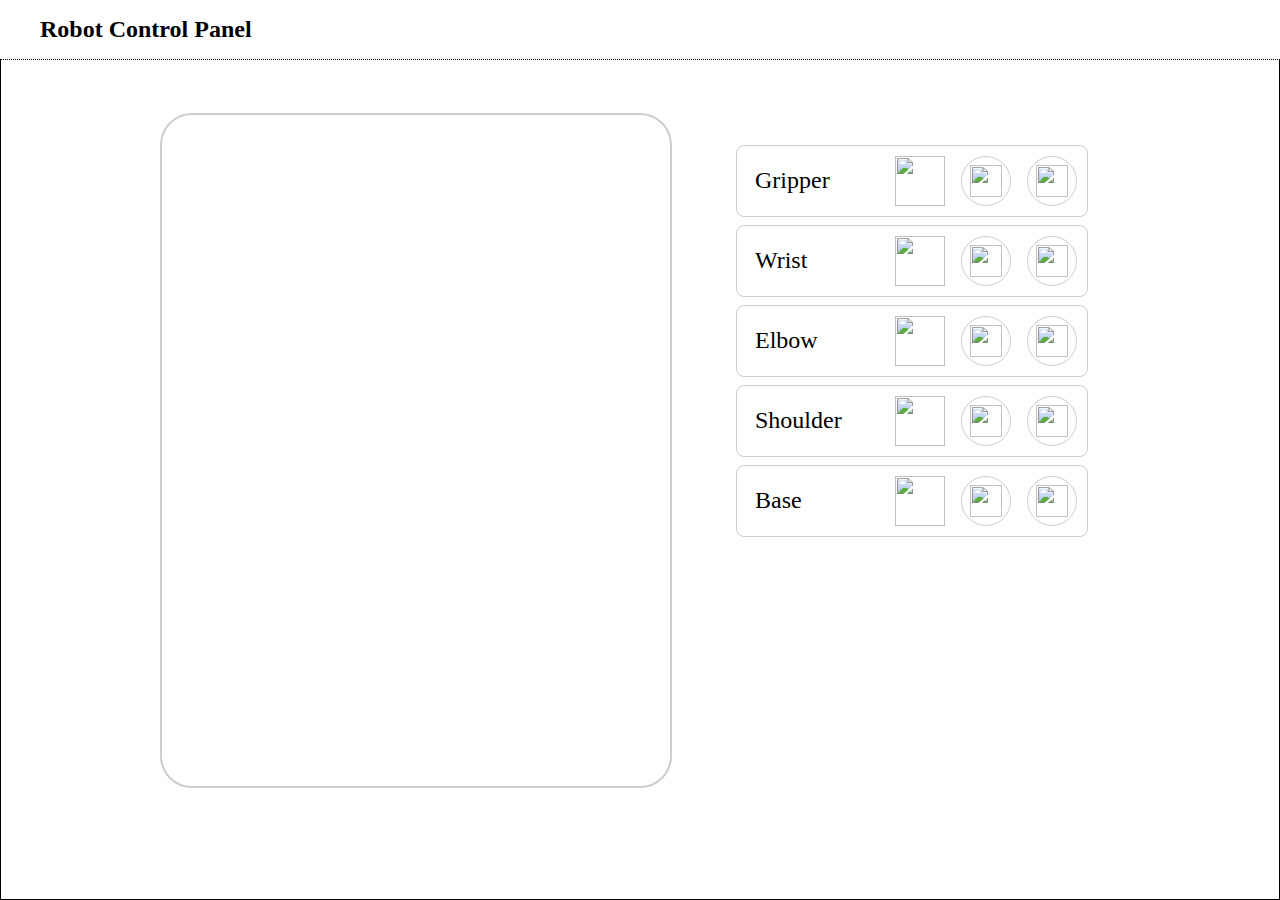
==== ui/index.html @ 59b834fe "Add files via upload" ====
<!DOCTYPE html>
<html lang="en">
<head>
    <meta charset="UTF-8">
    <meta name="viewport" content="width=device-width, initial-scale=1.0">
    <title>Robotic Arm</title>
    <link rel="stylesheet" href="style.css">
    <script src="https://cdnjs.cloudflare.com/ajax/libs/three.js/110/three.min.js"></script>
    <script src="https://cdn.jsdelivr.net/npm/three@0.110.0/examples/js/loaders/STLLoader.js"></script>
    <script src="https://cdnjs.cloudflare.com/ajax/libs/three.js/r128/controls/OrbitControls.js"></script>
    
</head>
<body>
    
    <div class="nav">
        <div class="left-nav">
            <div class="left-sidebar-open-button">
                <img src="r/icon/ls-open.svg" alt="">
            </div>
            <div class="app-title">Robot Control Panel</div>
        </div>

        <div class="right-nav">
            <div class="right-sidebar-open-button">
                <img src="r/icon/rs-open.svg" alt="">
            </div>
        </div>
    </div>

    <div class="screen">
        <div class="canvas" id="stlCanvas">
            <!-- <img src="r/img/arm.png" alt="" class="src"> -->
        </div>

        <div class="control-buttons">
            <!-- Gripper -->
            <div class="control">
                <div class="grabber">
                    <img src="r/icon/grabber.svg" alt="">
                </div>
                <div class="control-name">
                    Gripper
                </div>
                <div class="icon-and-control-button">
                    <div class="icon">
                        <img src="r/icon/gripper.svg" alt="">
                    </div>
                    <div class="control-button">
                        <div class="control-1" onclick="sendCommand('close_gripper')">
                            <img src="r/icon/hold.svg" alt="">
                        </div>
                        <div class="control-2" onclick="sendCommand('open_gripper')">
                            <img src="r/icon/unhold.svg" alt="">
                        </div>
                    </div>
                </div>
            </div>
            <!-- Wrist -->
            <div class="control">
                <div class="grabber">
                    <img src="r/icon/grabber.svg" alt="">
                </div>
                <div class="control-name">
                    Wrist
                </div>
                <div class="icon-and-control-button">
                    <div class="icon">
                        <img src="r/icon/wrist.svg" alt="">
                    </div>
                    <div class="control-button">
                        <div class="control-1" onclick="sendCommand('rotate_wrist_left')">
                            <img src="r/icon/counter-h.svg" alt="">
                        </div>
                        <div class="control-2" onclick="sendCommand('rotate_wrist_right')">
                            <img src="r/icon/clock-h.svg" alt="">
                        </div>
                    </div>
                </div>
            </div>
            <!-- Elbow -->
            <div class="control">
                <div class="grabber">
                    <img src="r/icon/grabber.svg" alt="">
                </div>
                <div class="control-name">
                    Elbow
                </div>
                <div class="icon-and-control-button">
                    <div class="icon">
                        <img src="r/icon/elbow.svg" alt="">
                    </div>
                    <div class="control-button">
                        <div class="control-1" onclick="sendCommand('bend_inward')">
                            <img src="r/icon/counter-v.svg" alt="">
                        </div>
                        <div class="control-2" onclick="sendCommand('extend_outward')">
                            <img src="r/icon/clock-v.svg" alt="">
                        </div>
                    </div>
                </div>
            </div>
            <!-- Shoulder -->
            <div class="control">
                <div class="grabber">
                    <img src="r/icon/grabber.svg" alt="">
                </div>
                <div class="control-name">
                    Shoulder
                </div>
                <div class="icon-and-control-button">
                    <div class="icon">
                        <img src="r/icon/shoulder.svg" alt="">
                    </div>
                    <div class="control-button">
                        <div class="control-1" onclick="sendCommand('move_up')">
                            <img src="r/icon/counter-v.svg" alt="">
                        </div>
                        <div class="control-2" onclick="sendCommand('move_down')">
                            <img src="r/icon/clock-v.svg" alt="">
                        </div>
                    </div>
                </div>
            </div>
            <!-- base -->
            <div class="control">
                <div class="grabber">
                    <img src="r/icon/grabber.svg" alt="">
                </div>
                <div class="control-name">
                    Base
                </div>
                <div class="icon-and-control-button">
                    <div class="icon">
                        <img src="r/icon/base.svg" alt="">
                    </div>
                    <div class="control-button">
                        <div class="control-1" onclick="sendCommand('rotate_left')">
                            <img src="r/icon/counter-h.svg" alt="">
                        </div>
                        <div class="control-2" onclick="sendCommand('rotate_right')">
                            <img src="r/icon/clock-h.svg" alt="">
                        </div>
                    </div>
                </div>
            </div>
        </div>

    </div>


    <!-- sidebars -->
    <div class="blur-background"></div>
    <div class="left-sidebar">
        <div class="left-sidebar-nav">
            <div class="left-sidebar-close-button">
                <img src="r/icon/ls-close.svg" alt="">
            </div>
            <div class="app-title">Robot Control Panel</div>
        </div>

        <div class="list-container">

            <div class="menu-list shortcuts">
                <div class="menu-head">
                    <div class="menu-img-title">
                        <img src="r/icon/cmd.svg" alt="e">
                        <div class="title">Shortcuts</div>
                    </div>
                    <div class="menu-dropdown">
                        <img src="r/icon/down.svg" alt="e">
                    </div>
                </div>
                <div class="menu-content">
                    <div class="sortcut-name">
                        <div class="img-title">
                            <img src="r/icon/gripper.svg" alt="e">
                            <div class="title">Gripper</div>
                        </div>
    
                        <div class="keys">
                            <div class="shortcut-keys key1">
                                <div class="title-key">G</div>
                                <div class="and-key">+</div>
                                <div class="arrow-key">Left Key</div>
                            </div>
                            <div class="shortcut-keys key2">
                                <div class="title-key">G</div>
                                <div class="and-key">+</div>
                                <div class="arrow-key">Right Key</div>
                            </div>
                        </div>
                    </div>
                    <div class="sortcut-name">
                        <div class="img-title">
                            <img src="r/icon/wrist.svg" alt="e">
                            <div class="title">Wrist</div>
                        </div>
    
                        <div class="keys">
                            <div class="shortcut-keys key1">
                                <div class="title-key">W</div>
                                <div class="and-key">+</div>
                                <div class="arrow-key">Left Key</div>
                            </div>
                            <div class="shortcut-keys key2">
                                <div class="title-key">W</div>
                                <div class="and-key">+</div>
                                <div class="arrow-key">Right Key</div>
                            </div>
                        </div>
                    </div>
                    <div class="sortcut-name">
                        <div class="img-title">
                            <img src="r/icon/elbow.svg" alt="e">
                            <div class="title">Elbow</div>
                        </div>
    
                        <div class="keys">
                            <div class="shortcut-keys key1">
                                <div class="title-key">E</div>
                                <div class="and-key">+</div>
                                <div class="arrow-key">Left Key</div>
                            </div>
                            <div class="shortcut-keys key2">
                                <div class="title-key">E</div>
                                <div class="and-key">+</div>
                                <div class="arrow-key">Right Key</div>
                            </div>
                        </div>
                    </div>
                    <div class="sortcut-name">
                        <div class="img-title">
                            <img src="r/icon/shoulder.svg" alt="e">
                            <div class="title">Shoulder</div>
                        </div>
    
                        <div class="keys">
                            <div class="shortcut-keys key1">
                                <div class="title-key">S</div>
                                <div class="and-key">+</div>
                                <div class="arrow-key">Left Key</div>
                            </div>
                            <div class="shortcut-keys key2">
                                <div class="title-key">S</div>
                                <div class="and-key">+</div>
                                <div class="arrow-key">Right Key</div>
                            </div>
                        </div>
                    </div>
                    <div class="sortcut-name">
                        <div class="img-title">
                            <img src="r/icon/base.svg" alt="e">
                            <div class="title">Base</div>
                        </div>
    
                        <div class="keys">
                            <div class="shortcut-keys key1">
                                <div class="title-key">B</div>
                                <div class="and-key">+</div>
                                <div class="arrow-key">Left Key</div>
                            </div>
                            <div class="shortcut-keys key2">
                                <div class="title-key">B</div>
                                <div class="and-key">+</div>
                                <div class="arrow-key">Right Key</div>
                            </div>
                        </div>
                    </div>
                </div>
            </div>

        </div>
    </div>

    <div class="right-sidebar">
        <div class="right-sidebar-nav">
            <div class="l-right-sidebar-nav">
                <div class="right-sidenav-close-button">
                    <img src="r/icon/rs-close.svg" alt="">
                </div>
                <div class="app-title">Log Data</div>
            </div>

            <div class="r-right-sidebar-nav">
                <div class="snap">
                    <img src="r/icon/snap.svg" alt="" class="src">
                </div>
            </div>
        </div>
        <div class="right-sidenav-content">
            <div class="log-book">
                <table>
                    <thead>
                        <tr>
                            <th>Action</th>
                            <th>Direction</th>
                            <th>Times</th>
                        </tr>
                    </thead>
                    <tbody>
                        <!-- Data rows will be inserted here -->
                    </tbody>
                </table>
                <div class="no-data-available">No Data Available</div>
            </div>
            <div class="initial-servo-state servo-state-snap">
                <div class="servo-snap-title">
                    <img src="r/icon/motor.svg" alt="">
                    <div class="title">Servo Snapshot</div>
                </div>
                <table>
                    <tr>
                        <th>Part Name</th>
                        <th>Angle</th>
                    </tr>
                    <tr>
                        <td>Base</td>
                        <td>0</td>
                    </tr>
                    <tr>
                        <td>Shoulder</td>
                        <td>0</td>
                    </tr>
                    <tr>
                        <td>Elbow</td>
                        <td>0</td>
                    </tr>
                    <tr>
                        <td>Wrist</td>
                        <td>0</td>
                    </tr>
                    <tr>
                        <td>Gripper</td>
                        <td>false</td>
                    </tr>
                </table>
            </div>
        </div>
    </div>

    <!-- Three.js setup -->
    <script>
        // Create scene
        const scene = new THREE.Scene();

        // Create camera
        const camera = new THREE.PerspectiveCamera(75, window.innerWidth / window.innerHeight, 0.1, 1000);
        camera.position.set(0, 0, 30);

        // Create renderer
        const renderer = new THREE.WebGLRenderer({ antialias: true });
        renderer.setSize(window.innerWidth * 0.4, window.innerHeight * 0.75);
        document.getElementById('stlCanvas').appendChild(renderer.domElement);

        // Add lights
        const ambientLight = new THREE.AmbientLight(0xffffff, 1);
        scene.add(ambientLight);

        const directionalLight = new THREE.DirectionalLight(0xffffff, 1);
        directionalLight.position.set(5, 10, 7.5).normalize();
        scene.add(directionalLight);

        // Group to hold all parts together
        const group = new THREE.Group();

        // Load STL files
        const loader = new THREE.STLLoader();
        const stlFiles = [
            { file: '/stl/Arm1.stl', position: { x: -6.28, y: 4, z: 0 }, scale: 0.1, rotation: { x: 1.57, y: 4.5, z: 3.14 }},
            { file: '/stl/Arm2.stl', position: { x: -14, y: 11, z: 0 }, scale: 0.1, rotation: { x: 1.57, y: 3.14, z: 0 }},
            { file: '/stl/Body.stl', position: { x: 1, y: -1, z: 0 }, scale: 0.1, rotation: { x: -1.57, y: 0, z: 0 }},
            { file: '/stl/Case.stl', position: { x: 1, y: -9, z: 0 }, scale: 0.1, rotation: { x: -1.57, y: 0, z: 0 }},
            { file: '/stl/Cover.stl', position: { x: 1, y: -9, z: 0 }, scale: 0.1, rotation: { x: 1.57, y: 3.14, z: 0 }},
            // { file: '/stl/Finger X 2.stl', position: { x: 1, y: 0, z: 11 }, scale: 0.1, rotation: { x: 0, y: 0, z: 0 }},
            // { file: '/stl/Finger2 X 2.stl', position: { x: 1, y: 0, z: 13 }, scale: 0.1, rotation: { x: 0, y: 0, z: 0 }},
            // { file: '/stl/Finger3 X 2.stl', position: { x: 1, y: 0, z: 15 }, scale: 0.1, rotation: { x: 0, y: 0, z: 0 }},
            // { file: '/stl/Gear Servo.stl', position: { x: 1, y: 0, z: 17 }, scale: 0.1, rotation: { x: 0, y: 0, z: 0 }},
            // { file: '/stl/Gear SG90.stl', position: { x: 1, y: 0, z: 19 }, scale: 0.1, rotation: { x: 0, y: 0, z: 0 }},
            // { file: '/stl/Gear Shaft.stl', position: { x: 1, y: 0, z: 21 }, scale: 0.1, rotation: { x: 0, y: 0, z: 0 }},
            // { file: '/stl/Plate Lower.stl', position: { x: 1, y: 0, z: 10 }, scale: 0.1, rotation: { x: 0, y: 0, z: 0 }},
            { file: '/stl/Plate Upper.stl', position: { x: 1, y: 0, z: 10 }, scale: 0.1, rotation: { x: 10, y: 0, z: 0 }},
            // { file: '/stl/Shaft1.stl', position: { x: 1, y: 0, z: 10 }, scale: 0.1, rotation: { x: 0, y: 0, z: 0 }},
            // { file: '/stl/Shaft2.stl', position: { x: 1, y: 0, z: 10 }, scale: 0.1, rotation: { x: 0, y: 0, z: 0 }},
            // { file: '/stl/Shaft3.stl', position: { x: 1, y: 0, z: 10 }, scale: 0.1, rotation: { x: 0, y: 0, z: 0 }},
            // { file: '/stl/Tabla_Alt.stl', position: { x: 1, y: 0, z: 10 }, scale: 0.1, rotation: { x: 0, y: 0, z: 0 }},
            // { file: '/stl/Wrist.stl', position: { x: 1, y: 0, z: 10 }, scale: 0.1, rotation: { x: 0, y: 0, z: 0 }},
            
        ];

        // Function to load a part
        function loadSTLPart(stl, group) {
            loader.load(stl.file, function (geometry) {
                const material = new THREE.MeshPhongMaterial({ color: 0x555555 });
                const mesh = new THREE.Mesh(geometry, material);
                
                // Set position, scale, and rotation
                mesh.position.set(stl.position.x, stl.position.y, stl.position.z);
                mesh.scale.set(stl.scale, stl.scale, stl.scale);
                mesh.rotation.set(stl.rotation.x, stl.rotation.y, stl.rotation.z);
                
                group.add(mesh);  // Add each part to the group
            });
        }

        // Load all STL parts into the group
        stlFiles.forEach(stl => loadSTLPart(stl, group));

        // Add group to scene
        scene.add(group);

        // Animation loop
        function animate() {
            requestAnimationFrame(animate);
            group.rotation.y += 0.015;  // Rotate the whole assembly for a dynamic view
            renderer.render(scene, camera);
        }

        animate();

        // Handle window resizing
        window.addEventListener('resize', () => {
            const width = window.innerWidth * 0.4;
            const height = window.innerHeight * 0.75;
            renderer.setSize(width, height);
            camera.aspect = width / height;
            camera.updateProjectionMatrix();
        });
    </script>

    <!-- <script type="module">
        import * as THREE from '/threeJS/three.module.min.js';
        import { STLLoader } from '/threeJS/STLLoader.js';
        import { OrbitControls } from '/threeJS/OrbitControls.js';

        // Create scene
        const scene = new THREE.Scene();
        const camera = new THREE.PerspectiveCamera(75, window.innerWidth / window.innerHeight, 0.1, 1000);
        camera.position.set(0, 0, 30);

        // Create renderer
        const renderer = new THREE.WebGLRenderer({ antialias: true });
        renderer.setSize(window.innerWidth, window.innerHeight);
        document.getElementById('stlCanvas').appendChild(renderer.domElement);

        // Add lights
        const ambientLight = new THREE.AmbientLight(0xffffff, 1);
        scene.add(ambientLight);
        const directionalLight = new THREE.DirectionalLight(0xffffff, 1);
        directionalLight.position.set(5, 10, 7.5).normalize();
        scene.add(directionalLight);

        // Group to hold all parts together
        const group = new THREE.Group();

        // Load STL files
        const loader = new STLLoader();
        const stlFiles = [
            { file: '/stl/Arm1.stl', position: { x: 0, y: 0, z: 0 }, scale: 1, rotation: { x: 0, y: 0, z: 0 } },
            // Add more STL files as needed
        ];

        // Function to load a part
        function loadSTLPart(stl) {
            loader.load(stl.file, function (geometry) {
                const material = new THREE.MeshPhongMaterial({ color: 0x555555 });
                const mesh = new THREE.Mesh(geometry, material);
                mesh.position.set(stl.position.x, stl.position.y, stl.position.z);
                mesh.scale.set(stl.scale, stl.scale, stl.scale);
                mesh.rotation.set(stl.rotation.x, stl.rotation.y, stl.rotation.z);
                group.add(mesh);
            }, undefined, function (error) {
                console.error('An error happened:', error);
            });
        }

        stlFiles.forEach(stl => loadSTLPart(stl));
        scene.add(group);

        // Add OrbitControls
        const controls = new OrbitControls(camera, renderer.domElement);
        controls.enableDamping = true;
        controls.dampingFactor = 0.05;
        controls.maxPolarAngle = Math.PI / 2;

        // Animation loop
        function animate() {
            requestAnimationFrame(animate);
            group.rotation.y += 0.005;
            controls.update();
            renderer.render(scene, camera);
        }

        animate();
    </script> -->

    <script>
        function sendCommand(command) {
            // Use AJAX to send the command to the ESP32
            var xhr = new XMLHttpRequest();
            xhr.open("GET", "/control?command=" + command, true);
            xhr.send();
        }
    </script>
    <script src="script.js"></script>
</body>
</html>
---- ui/style.css ----
*{
    margin: 0;
    padding: 0;
    box-sizing: border-box;
    overflow: hidden;
    /* border: 1px dotted #000; */
}

.nav{
    width: 100%;
    display: flex;
    justify-content: space-between;
    align-items: center;
    padding: 16px 24px;
    background-color: rgba(255, 255, 255, 1);
    border-bottom: 1px dotted #000;
    position: fixed;
}
.left-nav{
    display: flex;
    align-items: center;
    justify-content: center;
    /* border: 1px dotted #000; */
}
.left-nav .app-title{
    font-size: 24px;
    font-weight: bold;
    color: #000;
    margin-left: 16px;
}

.screen{
    background-color: #fff;
    width: 100%;
    height: 100vh;
    display: flex;
    justify-content: center;
    align-items: center;
    flex-direction: row;
    gap: 32px;
    border: 1px solid #000;
}
.canvas{
    width: 40dvw;
    height: 75dvh;
    border-radius: 32px;
    border: 2px solid rgba(0, 0, 0, 0.2);
    display: flex;
    justify-content: center;
    align-items: center;
}
.control-buttons{
    width: max-content;
    display: flex;
    flex-direction: column;
    gap: 8px;
    height: 75dvh;
    border-radius: 32px;
    padding: 32px;
    /* border: 1px solid #000; */
}


/* blur */
.blur-background{
    display: hidden;
    width: 100dvw;
    height: 100dvh;
    background-color: rgba(0, 0, 0, 0.6);
    z-index: -1;
    top: 0;
    left: 0;
    position: absolute;
    /* transition: 0.5s ease-in-out; */
}
/* left-sidebar */
.left-sidebar{
    width: 340px;
    height: 100dvh;
    background-color: rgba(255, 255, 255, 1);
    display: flex;
    flex-direction: column;
    justify-content: center;
    align-items: center;
    position: absolute;
    top: 0;
    left: -340px;
    z-index: 2;
    transition: 0.5s ease-in-out;
    /* border-right: 1px dotted #000; */
}
.left-sidebar-nav{
    width: 340px;
    display: flex;
    align-items: center;
    padding: 16px 24px;
    background-color: rgba(255, 255, 255, 1);
    top: 0;
    left: 0;
    position: absolute;
    border-bottom: 1px dotted #000;
}
.left-sidebar-nav .app-title{
    font-size: 24px;
    font-weight: bold;
    color: #000;
    margin-left: 16px;
}

.left-sidebar-open-button,
.left-sidebar-close-button,
.right-sidebar-open-button,
.right-sidenav-close-button{
    cursor: pointer;
}

/* left sidebar  */
.list-container{
    width: 100%;
    display: flex;
    flex-direction: column;
    align-items: center;
    gap: 8px;
    top: 80px;
    position: absolute;
    /* border: 1px dotted #000; */
}
.menu-list{
    width: calc(100% - 40px);
    height: 64px;
    background-color: #fff;
    border-radius: 16px;
    transition: 0.5s ease-in-out;
    /* border: 1px dotted #000; */
}
    .menu-list .menu-head{
        width: 100%;
        display: flex;
        flex-direction: row;
        align-items: center;
        justify-content: space-between;
        padding: 16px 8px;
        cursor: pointer;
        /* border: 1px dotted #000; */
    }
        .menu-head .menu-img-title{
            display: flex;
            flex-direction: row;
            align-items: center;
            /* border: 1px dotted #000; */
        }
            .menu-head .menu-img-title .title{
                font-size: 24px;
                font-weight: bold;
                /* border: 1px dotted #000; */
            }
        .menu-head .dropdown{
            transform: rotate(0deg);
            transition: 0.32s ease-in-out;
        }
.menu-content{
    width: 100%;
    display: flex;
    flex-direction: column;
    align-items: center;
    justify-content: center;
    /* border: 1px dotted #000; */
}
.menu-content .sortcut-name{
    width: calc(100% - 60px);
    display: flex;
    flex-direction: column;
    /* border: 1px dotted #000; */
}
.sortcut-name .img-title{
    display: flex;
    flex-direction: row;
    align-items: center;
    /* border: 1px dotted #000; */
}
.sortcut-name .img-title .title{
    font-size: 20px;
    margin-left: 8px;
    /* border: 1px dotted #000; */
}
.sortcut-name .keys{
    width: 100%;
    display: flex;
    flex-direction: row;
    justify-content: center;
    gap: 8px;
    padding: 12px 0;
    /* border: 1px dotted #000; */
}
.shortcut-keys{
    width: max-content;
    display: flex;
    flex-direction: row;
    border-radius: 16px;
    padding: 4px 12px;
    border: 1px solid #000;
}
.title-key{
    font-size: 16px;
    font-weight: bold;
    color: #000;
    /* border: 1px dotted #000; */
}
.and-key{
    font-size: 16px;
    padding: 0 3px;
    color: #000;
    /* border: 1px dotted #000; */
}
.arrow-key{
    font-size: 16px;
    color: #000;
    /* border: 1px dotted #000; */
}
.project-guide{
    border: 1px solid #000;
}


/* right-sidebar */
.right-sidebar{
    width: 340px;
    height: 100dvh;
    background-color: rgba(255, 255, 255, 1);
    display: flex;
    flex-direction: column;
    justify-content: center;
    align-items: center;
    position: absolute;
    top: 0;
    right: -340px;
    z-index: 2;
    transition: 0.5s ease-in-out;
    /* border-left: 1px dotted #000; */
}
.right-sidebar-nav{
    width: 340px;
    display: flex;
    justify-content: space-between;
    align-items: center;
    padding: 16px 24px;
    background-color: rgba(255, 255, 255, 1);
    top: 0;
    right: 0;
    position: absolute;
    border-bottom: 1px dotted #000;

}
.l-right-sidebar-nav{
    display: flex;
    align-items: center;
    /* border: 1px dotted #000; */
}
.l-right-sidebar-nav .app-title{
    font-size: 24px;
    font-weight: bold;
    color: #000;
    margin-left: 16px;
    /* border: 1px dotted #000; */
}
.r-right-sidebar-nav{
    /* border: 1px dotted #000; */
}
.right-sidenav-content{
    top: 69px;
    right: 0;
    position: absolute;
    width: 340px;
    height: 100dvh;
    background-color: #fff;
    /* border: 1px dotted #000; */
}
.log-book{
    width: calc(100% - 40px);
    margin: 0 20px;
    height: max-content;
    display: flex;
    flex-direction: column;
    justify-content: center;
    align-items: center;
}
.log-book table{
    width: calc(340px - 40px);
    border-collapse: collapse;
    font-size: 20px;
    /* border: 1px solid #000; */
}
.log-book thead{
    width: calc(340px - 40px);
    /* border: 1px solid #000; */
}
.log-book tbody{
    width: calc(340px - 40px);
    /* background-color: red; */
    /* border: 1px solid #000; */
}
.log-book table th{
    padding: 10px 4px;
    text-align: left;
    /* border: 1px solid #000; */
}
.log-book table td{
    /* text-overflow: ellipsis; */
    padding: 4px 4px;
    text-align: left;
    /* border: 1px solid #000; */
}
.log-book .no-data-available{
    font-size: 24px;
    font-weight: bold;
    color: #000;
    margin-top: 16px;
}

/* Servo State Stamp */
.servo-state-snap{
    width: calc(100% - 40px);
    margin: 32px 20px;
    padding: 8px 0;
    height: max-content;
    display: flex;
    flex-direction: column;
    justify-content: center;
    align-items: center;
    background-color: #eee;
    border-radius: 16px;
}
.servo-snap-title{
    display: flex;
    flex-direction: row;
    align-items: left;
    width: 100%;
    padding: 0 8px;
    /* border: 1px solid #000; */
}
.servo-snap-title img{
    width: 32px;
    height: 32px;
    /* border: 1px solid #000; */
}
.servo-snap-title .title{
    font-size: 24px;
    /* font-weight: bold; */
    color: #000;
    margin-left: 8px;
    /* border: 1px solid #000; */
}
.servo-state-snap table{
    width: 100%;
    border-collapse: collapse;
    font-size: 20px;
    /* border: 1px solid #000; */
}
.servo-state-snap table th{
    padding: 4px 8px;
    text-align: left;
    /* border: 1px solid #000; */
}
.servo-state-snap table td{
    text-overflow: ellipsis;
    padding: 4px 8px;
    text-align: left;
    /* border: 1px solid #000; */
}

.control{
    width: max-content;
    display: flex;
    flex-direction: row;
    align-items: center;
    padding: 10px;
    border-radius: 8px;
    border: 1.6px solid rgba(0, 0, 0, 0.2);
}
.control.dragging {
    background-color: #eee;
    cursor: grabbing;
}
.grabber{
    cursor: grab;
    /* border: 1px dotted #000; */
}
.control-name{
    width: 140px;
    font-size: 24px;
    color: #000;
    margin-left: 8px;
    /* border: 1px dotted #000; */
}
.icon-and-control-button{
    display: flex;
    flex-direction: row;
    align-items: center;
    gap: 16px;
    /* border: 1px dotted #000; */
}
.icon{
    width: 50px;
    height: 50px;
    /* border: 1px dotted #000; */
}
.icon img{
    width: 50px;
    height: 50px;
    /* border: 1px dotted #000; */
}
.control-button{
    width: max-content;
    height: 50px;
    display: flex;
    align-items: center;
    gap: 16px;
    cursor: pointer;
    /* border: 1px dotted #000; */
}
.control-1, .control-2{
    width: 50px;
    height: 50px;
    display: flex;
    align-items: center;
    justify-content: center;
    border-radius: 50px;
    transition: 0.32s ease-in-out;
    border: 1.6px solid rgba(0, 0, 0, 0.2);
}
.control-1 img, .control-2 img{
    width: 32px;
    height: 32px;
    /* border: 1px dotted #000; */
}
.control-1:hover, .control-2:hover{
    background-color: rgba(0, 0, 0, 0.1);
}
.control.hover-effect{
    background-color: rgba(0, 0, 0, 0.1);
    border: 1px solid #ccc;
    transition: background-color 0.3s, border 0.3s;
}
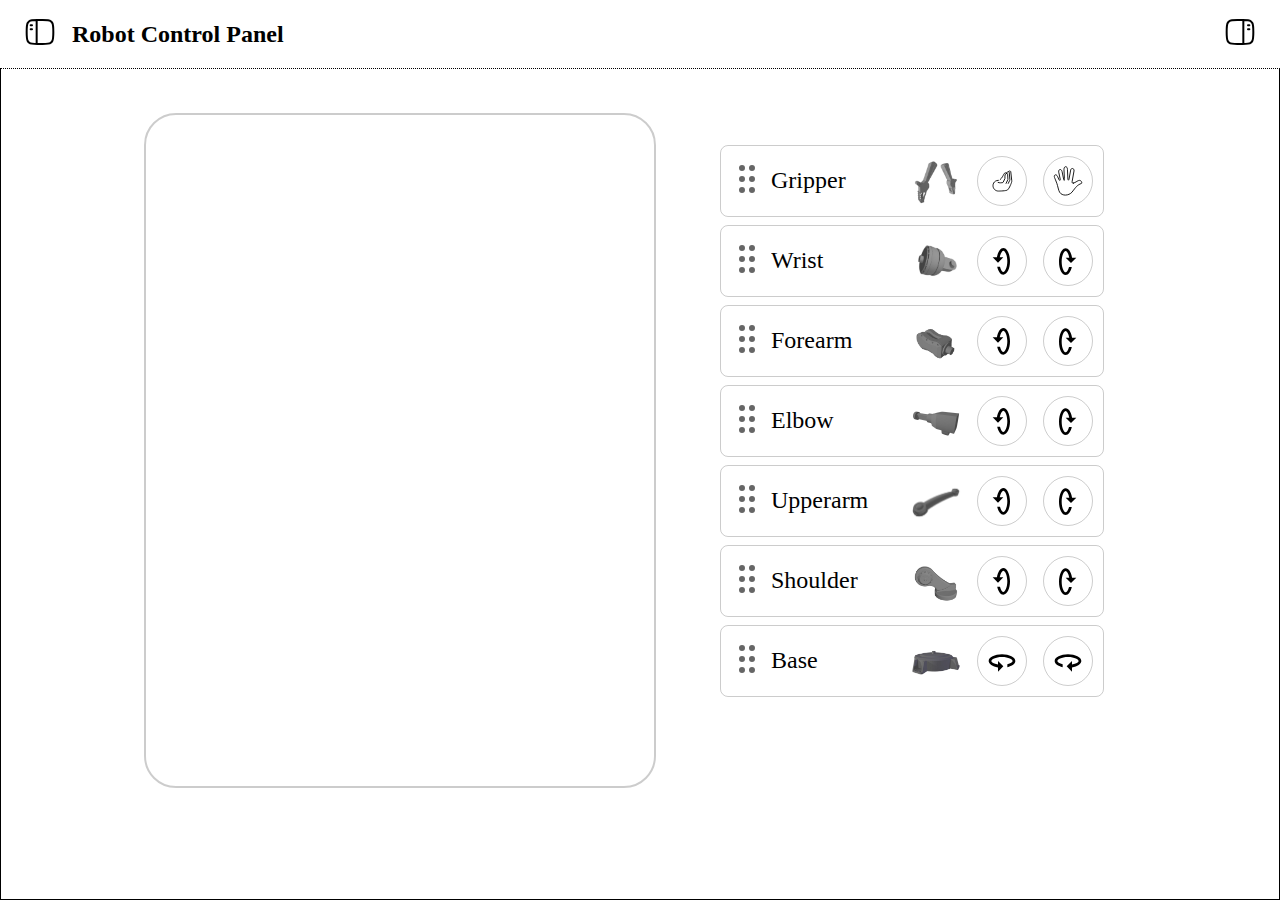
==== commit 11374edd: "Update index.html" ====
--- a/ui/index.html
+++ b/ui/index.html
@@ -5,10 +5,10 @@
     <meta name="viewport" content="width=device-width, initial-scale=1.0">
     <title>Robotic Arm</title>
     <link rel="stylesheet" href="style.css">
-    <script src="https://cdnjs.cloudflare.com/ajax/libs/three.js/110/three.min.js"></script>
-    <script src="https://cdn.jsdelivr.net/npm/three@0.110.0/examples/js/loaders/STLLoader.js"></script>
-    <script src="https://cdnjs.cloudflare.com/ajax/libs/three.js/r128/controls/OrbitControls.js"></script>
-    
+    <script src="/threejs/three.min.js" type="module"></script>
+    <script src="/threejs/STLLoader.js" type="module"></script>
+    <script src="/threejs/OrbitControls.js" type="module"></script>
+
 </head>
 <body>
     
@@ -34,7 +34,7 @@
 
         <div class="control-buttons">
             <!-- Gripper -->
-            <div class="control">
+            <div class="control gripper">
                 <div class="grabber">
                     <img src="r/icon/grabber.svg" alt="">
                 </div>
@@ -43,7 +43,7 @@
                 </div>
                 <div class="icon-and-control-button">
                     <div class="icon">
-                        <img src="r/icon/gripper.svg" alt="">
+                        <img src="r/img/gripper.png" alt="">
                     </div>
                     <div class="control-button">
                         <div class="control-1" onclick="sendCommand('close_gripper')">
@@ -55,8 +55,30 @@
                     </div>
                 </div>
             </div>
+            <!-- Palm -->
+            <!-- <div class="control palm">
+                <div class="grabber">
+                    <img src="r/icon/grabber.svg" alt="">
+                </div>
+                <div class="control-name">
+                    Palm
+                </div>
+                <div class="icon-and-control-button">
+                    <div class="icon">
+                        <img src="r/img/palm.png" alt="">
+                    </div>
+                    <div class="control-button">
+                        <div class="control-1" onclick="sendCommand('rotate_wrist_left')">
+                            <img src="r/icon/counter-v.svg" alt="">
+                        </div>
+                        <div class="control-2" onclick="sendCommand('rotate_wrist_right')">
+                            <img src="r/icon/clock-v.svg" alt="">
+                        </div>
+                    </div>
+                </div>
+            </div> -->
             <!-- Wrist -->
-            <div class="control">
+            <div class="control wrist">
                 <div class="grabber">
                     <img src="r/icon/grabber.svg" alt="">
                 </div>
@@ -65,20 +87,42 @@
                 </div>
                 <div class="icon-and-control-button">
                     <div class="icon">
-                        <img src="r/icon/wrist.svg" alt="">
+                        <img src="r/img/wrist.png" alt="">
                     </div>
                     <div class="control-button">
                         <div class="control-1" onclick="sendCommand('rotate_wrist_left')">
-                            <img src="r/icon/counter-h.svg" alt="">
+                            <img src="r/icon/counter-v.svg" alt="">
                         </div>
                         <div class="control-2" onclick="sendCommand('rotate_wrist_right')">
-                            <img src="r/icon/clock-h.svg" alt="">
+                            <img src="r/icon/clock-v.svg" alt="">
+                        </div>
+                    </div>
+                </div>
+            </div>
+            <!-- Forearm -->
+            <div class="control forearm">
+                <div class="grabber">
+                    <img src="r/icon/grabber.svg" alt="">
+                </div>
+                <div class="control-name">
+                    Forearm
+                </div>
+                <div class="icon-and-control-button">
+                    <div class="icon">
+                        <img src="r/img//forearm.png" alt="">
+                    </div>
+                    <div class="control-button">
+                        <div class="control-1" onclick="sendCommand('rotate_wrist_left')">
+                            <img src="r/icon/counter-v.svg" alt="">
+                        </div>
+                        <div class="control-2" onclick="sendCommand('rotate_wrist_right')">
+                            <img src="r/icon/clock-v.svg" alt="">
                         </div>
                     </div>
                 </div>
             </div>
             <!-- Elbow -->
-            <div class="control">
+            <div class="control elbow">
                 <div class="grabber">
                     <img src="r/icon/grabber.svg" alt="">
                 </div>
@@ -87,7 +131,7 @@
                 </div>
                 <div class="icon-and-control-button">
                     <div class="icon">
-                        <img src="r/icon/elbow.svg" alt="">
+                        <img src="r/img/elbow.png" alt="">
                     </div>
                     <div class="control-button">
                         <div class="control-1" onclick="sendCommand('bend_inward')">
@@ -99,8 +143,30 @@
                     </div>
                 </div>
             </div>
+            <!-- Upper Arm -->
+            <div class="control upperarm">
+                <div class="grabber">
+                    <img src="r/icon/grabber.svg" alt="">
+                </div>
+                <div class="control-name">
+                    Upperarm
+                </div>
+                <div class="icon-and-control-button">
+                    <div class="icon">
+                        <img src="r/img/upperarm.png" alt="">
+                    </div>
+                    <div class="control-button">
+                        <div class="control-1" onclick="sendCommand('bend_inward')">
+                            <img src="r/icon/counter-v.svg" alt="">
+                        </div>
+                        <div class="control-2" onclick="sendCommand('extend_outward')">
+                            <img src="r/icon/clock-v.svg" alt="">
+                        </div>
+                    </div>
+                </div>
+            </div>
             <!-- Shoulder -->
-            <div class="control">
+            <div class="control shoulder">
                 <div class="grabber">
                     <img src="r/icon/grabber.svg" alt="">
                 </div>
@@ -109,7 +175,7 @@
                 </div>
                 <div class="icon-and-control-button">
                     <div class="icon">
-                        <img src="r/icon/shoulder.svg" alt="">
+                        <img src="r/img/shoulder.png" alt="">
                     </div>
                     <div class="control-button">
                         <div class="control-1" onclick="sendCommand('move_up')">
@@ -121,8 +187,8 @@
                     </div>
                 </div>
             </div>
-            <!-- base -->
-            <div class="control">
+            <!-- Base -->
+            <div class="control base">
                 <div class="grabber">
                     <img src="r/icon/grabber.svg" alt="">
                 </div>
@@ -131,7 +197,7 @@
                 </div>
                 <div class="icon-and-control-button">
                     <div class="icon">
-                        <img src="r/icon/base.svg" alt="">
+                        <img src="r/img/base.png" alt="">
                     </div>
                     <div class="control-button">
                         <div class="control-1" onclick="sendCommand('rotate_left')">
@@ -173,7 +239,7 @@
                 <div class="menu-content">
                     <div class="sortcut-name">
                         <div class="img-title">
-                            <img src="r/icon/gripper.svg" alt="e">
+                            <img src="r/img/gripper.png" alt="e">
                             <div class="title">Gripper</div>
                         </div>
     
@@ -192,7 +258,26 @@
                     </div>
                     <div class="sortcut-name">
                         <div class="img-title">
-                            <img src="r/icon/wrist.svg" alt="e">
+                            <img src="r/img/palm.png" alt="e">
+                            <div class="title">Palm</div>
+                        </div>
+    
+                        <div class="keys">
+                            <div class="shortcut-keys key1">
+                                <div class="title-key">P</div>
+                                <div class="and-key">+</div>
+                                <div class="arrow-key">Left Key</div>
+                            </div>
+                            <div class="shortcut-keys key2">
+                                <div class="title-key">P</div>
+                                <div class="and-key">+</div>
+                                <div class="arrow-key">Right Key</div>
+                            </div>
+                        </div>
+                    </div>
+                    <div class="sortcut-name">
+                        <div class="img-title">
+                            <img src="r/img/wrist.png" alt="e">
                             <div class="title">Wrist</div>
                         </div>
     
@@ -211,7 +296,26 @@
                     </div>
                     <div class="sortcut-name">
                         <div class="img-title">
-                            <img src="r/icon/elbow.svg" alt="e">
+                            <img src="r/img/forearm.png" alt="e">
+                            <div class="title">Forearm</div>
+                        </div>
+    
+                        <div class="keys">
+                            <div class="shortcut-keys key1">
+                                <div class="title-key">F</div>
+                                <div class="and-key">+</div>
+                                <div class="arrow-key">Left Key</div>
+                            </div>
+                            <div class="shortcut-keys key2">
+                                <div class="title-key">F</div>
+                                <div class="and-key">+</div>
+                                <div class="arrow-key">Right Key</div>
+                            </div>
+                        </div>
+                    </div>
+                    <div class="sortcut-name">
+                        <div class="img-title">
+                            <img src="r/img/elbow.png" alt="e">
                             <div class="title">Elbow</div>
                         </div>
     
@@ -230,7 +334,26 @@
                     </div>
                     <div class="sortcut-name">
                         <div class="img-title">
-                            <img src="r/icon/shoulder.svg" alt="e">
+                            <img src="r/img/upperarm.png" alt="e">
+                            <div class="title">Upperarm</div>
+                        </div>
+    
+                        <div class="keys">
+                            <div class="shortcut-keys key1">
+                                <div class="title-key">U</div>
+                                <div class="and-key">+</div>
+                                <div class="arrow-key">Left Key</div>
+                            </div>
+                            <div class="shortcut-keys key2">
+                                <div class="title-key">U</div>
+                                <div class="and-key">+</div>
+                                <div class="arrow-key">Right Key</div>
+                            </div>
+                        </div>
+                    </div>
+                    <div class="sortcut-name">
+                        <div class="img-title">
+                            <img src="r/img/shoulder.png" alt="e">
                             <div class="title">Shoulder</div>
                         </div>
     
@@ -249,7 +372,7 @@
                     </div>
                     <div class="sortcut-name">
                         <div class="img-title">
-                            <img src="r/icon/base.svg" alt="e">
+                            <img src="r/img/base.png" alt="e">
                             <div class="title">Base</div>
                         </div>
     
@@ -261,6 +384,26 @@
                             </div>
                             <div class="shortcut-keys key2">
                                 <div class="title-key">B</div>
+                                <div class="and-key">+</div>
+                                <div class="arrow-key">Right Key</div>
+                            </div>
+                        </div>
+                    </div>
+
+                    <div class="sortcut-name">
+                        <div class="img-title">
+                            <img src="r/img/elbow.png" alt="e">
+                            <div class="title">Structure</div>
+                        </div>
+    
+                        <div class="keys">
+                            <div class="shortcut-keys key1">
+                                <div class="title-key">R</div>
+                                <div class="and-key">+</div>
+                                <div class="arrow-key">Left Key</div>
+                            </div>
+                            <div class="shortcut-keys key2">
+                                <div class="title-key">R</div>
                                 <div class="and-key">+</div>
                                 <div class="arrow-key">Right Key</div>
                             </div>
@@ -338,161 +481,6 @@
         </div>
     </div>
 
-    <!-- Three.js setup -->
-    <script>
-        // Create scene
-        const scene = new THREE.Scene();
-
-        // Create camera
-        const camera = new THREE.PerspectiveCamera(75, window.innerWidth / window.innerHeight, 0.1, 1000);
-        camera.position.set(0, 0, 30);
-
-        // Create renderer
-        const renderer = new THREE.WebGLRenderer({ antialias: true });
-        renderer.setSize(window.innerWidth * 0.4, window.innerHeight * 0.75);
-        document.getElementById('stlCanvas').appendChild(renderer.domElement);
-
-        // Add lights
-        const ambientLight = new THREE.AmbientLight(0xffffff, 1);
-        scene.add(ambientLight);
-
-        const directionalLight = new THREE.DirectionalLight(0xffffff, 1);
-        directionalLight.position.set(5, 10, 7.5).normalize();
-        scene.add(directionalLight);
-
-        // Group to hold all parts together
-        const group = new THREE.Group();
-
-        // Load STL files
-        const loader = new THREE.STLLoader();
-        const stlFiles = [
-            { file: '/stl/Arm1.stl', position: { x: -6.28, y: 4, z: 0 }, scale: 0.1, rotation: { x: 1.57, y: 4.5, z: 3.14 }},
-            { file: '/stl/Arm2.stl', position: { x: -14, y: 11, z: 0 }, scale: 0.1, rotation: { x: 1.57, y: 3.14, z: 0 }},
-            { file: '/stl/Body.stl', position: { x: 1, y: -1, z: 0 }, scale: 0.1, rotation: { x: -1.57, y: 0, z: 0 }},
-            { file: '/stl/Case.stl', position: { x: 1, y: -9, z: 0 }, scale: 0.1, rotation: { x: -1.57, y: 0, z: 0 }},
-            { file: '/stl/Cover.stl', position: { x: 1, y: -9, z: 0 }, scale: 0.1, rotation: { x: 1.57, y: 3.14, z: 0 }},
-            // { file: '/stl/Finger X 2.stl', position: { x: 1, y: 0, z: 11 }, scale: 0.1, rotation: { x: 0, y: 0, z: 0 }},
-            // { file: '/stl/Finger2 X 2.stl', position: { x: 1, y: 0, z: 13 }, scale: 0.1, rotation: { x: 0, y: 0, z: 0 }},
-            // { file: '/stl/Finger3 X 2.stl', position: { x: 1, y: 0, z: 15 }, scale: 0.1, rotation: { x: 0, y: 0, z: 0 }},
-            // { file: '/stl/Gear Servo.stl', position: { x: 1, y: 0, z: 17 }, scale: 0.1, rotation: { x: 0, y: 0, z: 0 }},
-            // { file: '/stl/Gear SG90.stl', position: { x: 1, y: 0, z: 19 }, scale: 0.1, rotation: { x: 0, y: 0, z: 0 }},
-            // { file: '/stl/Gear Shaft.stl', position: { x: 1, y: 0, z: 21 }, scale: 0.1, rotation: { x: 0, y: 0, z: 0 }},
-            // { file: '/stl/Plate Lower.stl', position: { x: 1, y: 0, z: 10 }, scale: 0.1, rotation: { x: 0, y: 0, z: 0 }},
-            { file: '/stl/Plate Upper.stl', position: { x: 1, y: 0, z: 10 }, scale: 0.1, rotation: { x: 10, y: 0, z: 0 }},
-            // { file: '/stl/Shaft1.stl', position: { x: 1, y: 0, z: 10 }, scale: 0.1, rotation: { x: 0, y: 0, z: 0 }},
-            // { file: '/stl/Shaft2.stl', position: { x: 1, y: 0, z: 10 }, scale: 0.1, rotation: { x: 0, y: 0, z: 0 }},
-            // { file: '/stl/Shaft3.stl', position: { x: 1, y: 0, z: 10 }, scale: 0.1, rotation: { x: 0, y: 0, z: 0 }},
-            // { file: '/stl/Tabla_Alt.stl', position: { x: 1, y: 0, z: 10 }, scale: 0.1, rotation: { x: 0, y: 0, z: 0 }},
-            // { file: '/stl/Wrist.stl', position: { x: 1, y: 0, z: 10 }, scale: 0.1, rotation: { x: 0, y: 0, z: 0 }},
-            
-        ];
-
-        // Function to load a part
-        function loadSTLPart(stl, group) {
-            loader.load(stl.file, function (geometry) {
-                const material = new THREE.MeshPhongMaterial({ color: 0x555555 });
-                const mesh = new THREE.Mesh(geometry, material);
-                
-                // Set position, scale, and rotation
-                mesh.position.set(stl.position.x, stl.position.y, stl.position.z);
-                mesh.scale.set(stl.scale, stl.scale, stl.scale);
-                mesh.rotation.set(stl.rotation.x, stl.rotation.y, stl.rotation.z);
-                
-                group.add(mesh);  // Add each part to the group
-            });
-        }
-
-        // Load all STL parts into the group
-        stlFiles.forEach(stl => loadSTLPart(stl, group));
-
-        // Add group to scene
-        scene.add(group);
-
-        // Animation loop
-        function animate() {
-            requestAnimationFrame(animate);
-            group.rotation.y += 0.015;  // Rotate the whole assembly for a dynamic view
-            renderer.render(scene, camera);
-        }
-
-        animate();
-
-        // Handle window resizing
-        window.addEventListener('resize', () => {
-            const width = window.innerWidth * 0.4;
-            const height = window.innerHeight * 0.75;
-            renderer.setSize(width, height);
-            camera.aspect = width / height;
-            camera.updateProjectionMatrix();
-        });
-    </script>
-
-    <!-- <script type="module">
-        import * as THREE from '/threeJS/three.module.min.js';
-        import { STLLoader } from '/threeJS/STLLoader.js';
-        import { OrbitControls } from '/threeJS/OrbitControls.js';
-
-        // Create scene
-        const scene = new THREE.Scene();
-        const camera = new THREE.PerspectiveCamera(75, window.innerWidth / window.innerHeight, 0.1, 1000);
-        camera.position.set(0, 0, 30);
-
-        // Create renderer
-        const renderer = new THREE.WebGLRenderer({ antialias: true });
-        renderer.setSize(window.innerWidth, window.innerHeight);
-        document.getElementById('stlCanvas').appendChild(renderer.domElement);
-
-        // Add lights
-        const ambientLight = new THREE.AmbientLight(0xffffff, 1);
-        scene.add(ambientLight);
-        const directionalLight = new THREE.DirectionalLight(0xffffff, 1);
-        directionalLight.position.set(5, 10, 7.5).normalize();
-        scene.add(directionalLight);
-
-        // Group to hold all parts together
-        const group = new THREE.Group();
-
-        // Load STL files
-        const loader = new STLLoader();
-        const stlFiles = [
-            { file: '/stl/Arm1.stl', position: { x: 0, y: 0, z: 0 }, scale: 1, rotation: { x: 0, y: 0, z: 0 } },
-            // Add more STL files as needed
-        ];
-
-        // Function to load a part
-        function loadSTLPart(stl) {
-            loader.load(stl.file, function (geometry) {
-                const material = new THREE.MeshPhongMaterial({ color: 0x555555 });
-                const mesh = new THREE.Mesh(geometry, material);
-                mesh.position.set(stl.position.x, stl.position.y, stl.position.z);
-                mesh.scale.set(stl.scale, stl.scale, stl.scale);
-                mesh.rotation.set(stl.rotation.x, stl.rotation.y, stl.rotation.z);
-                group.add(mesh);
-            }, undefined, function (error) {
-                console.error('An error happened:', error);
-            });
-        }
-
-        stlFiles.forEach(stl => loadSTLPart(stl));
-        scene.add(group);
-
-        // Add OrbitControls
-        const controls = new OrbitControls(camera, renderer.domElement);
-        controls.enableDamping = true;
-        controls.dampingFactor = 0.05;
-        controls.maxPolarAngle = Math.PI / 2;
-
-        // Animation loop
-        function animate() {
-            requestAnimationFrame(animate);
-            group.rotation.y += 0.005;
-            controls.update();
-            renderer.render(scene, camera);
-        }
-
-        animate();
-    </script> -->
-
     <script>
         function sendCommand(command) {
             // Use AJAX to send the command to the ESP32
@@ -501,6 +489,7 @@
             xhr.send();
         }
     </script>
-    <script src="script.js"></script>
+    <script src="stl.js" type="module"></script>
+    <script src="controller.js" type="module"></script>
 </body>
-</html>+</html>
